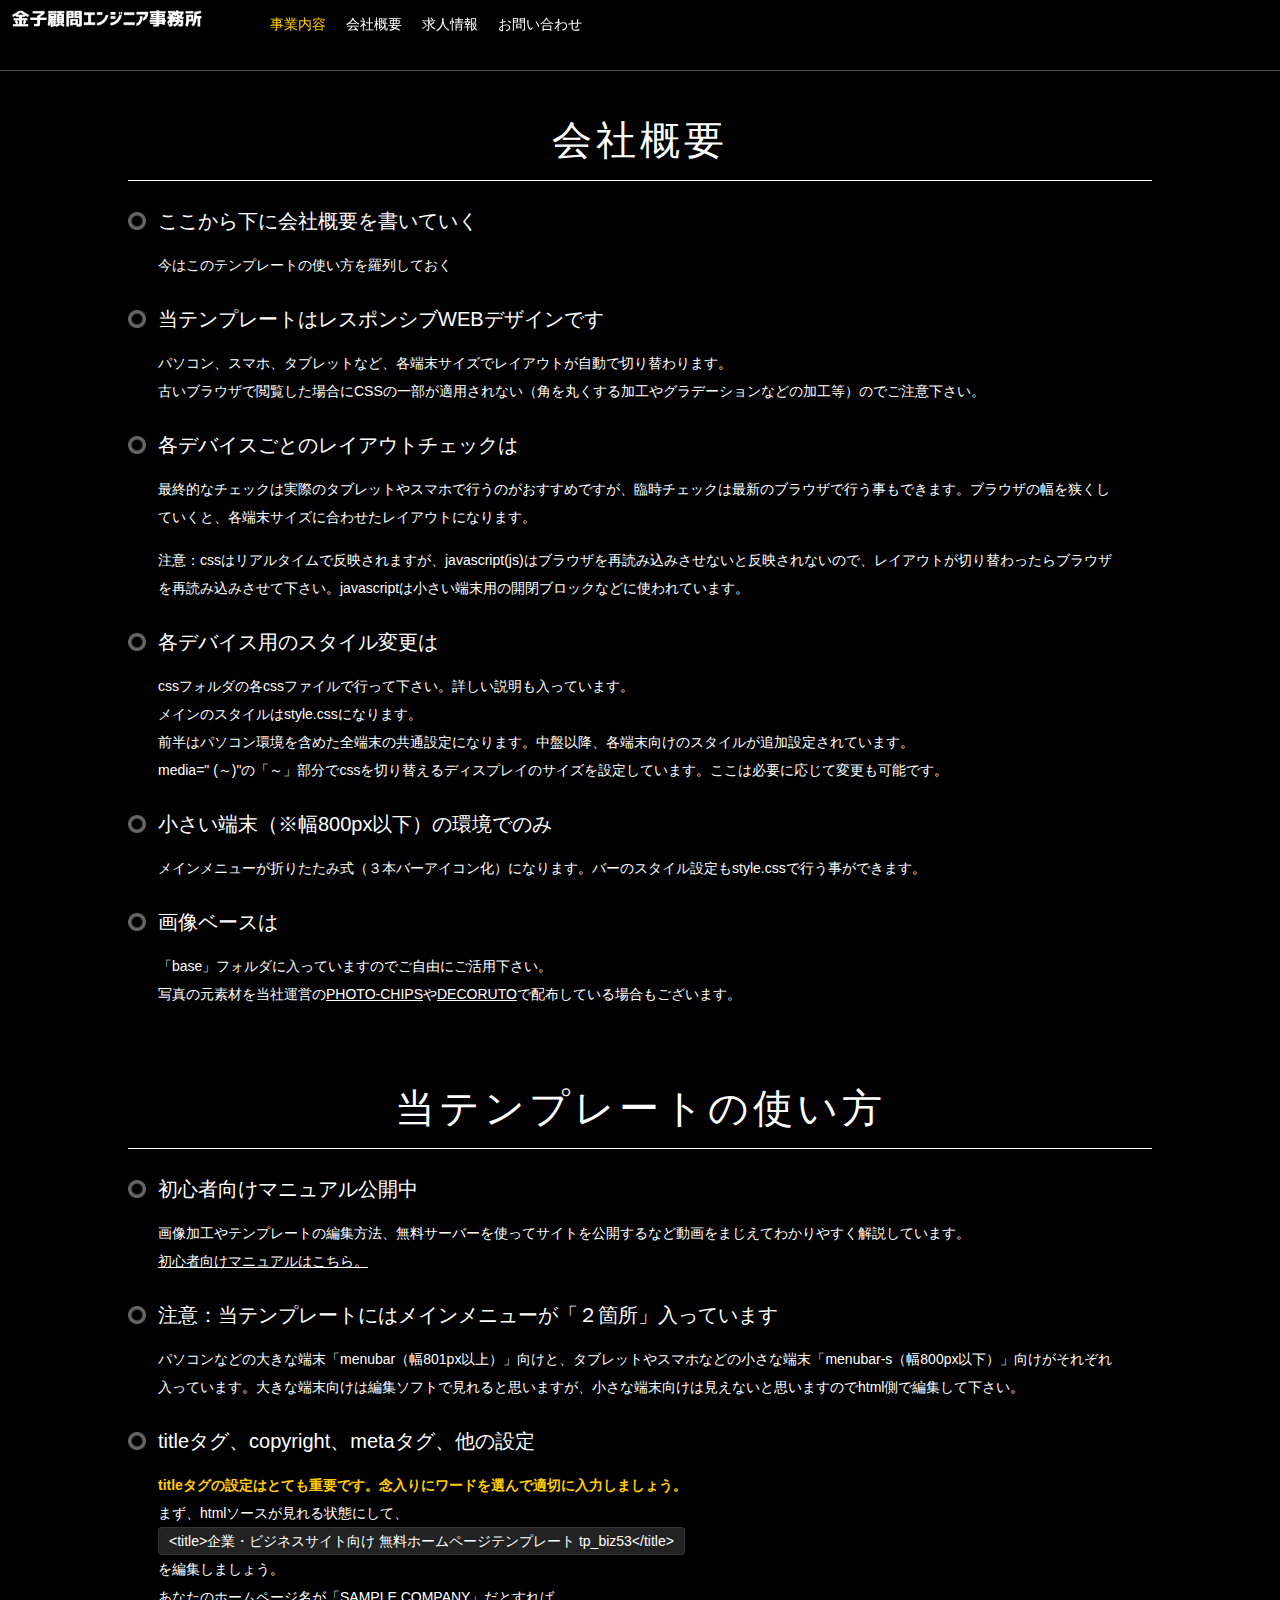
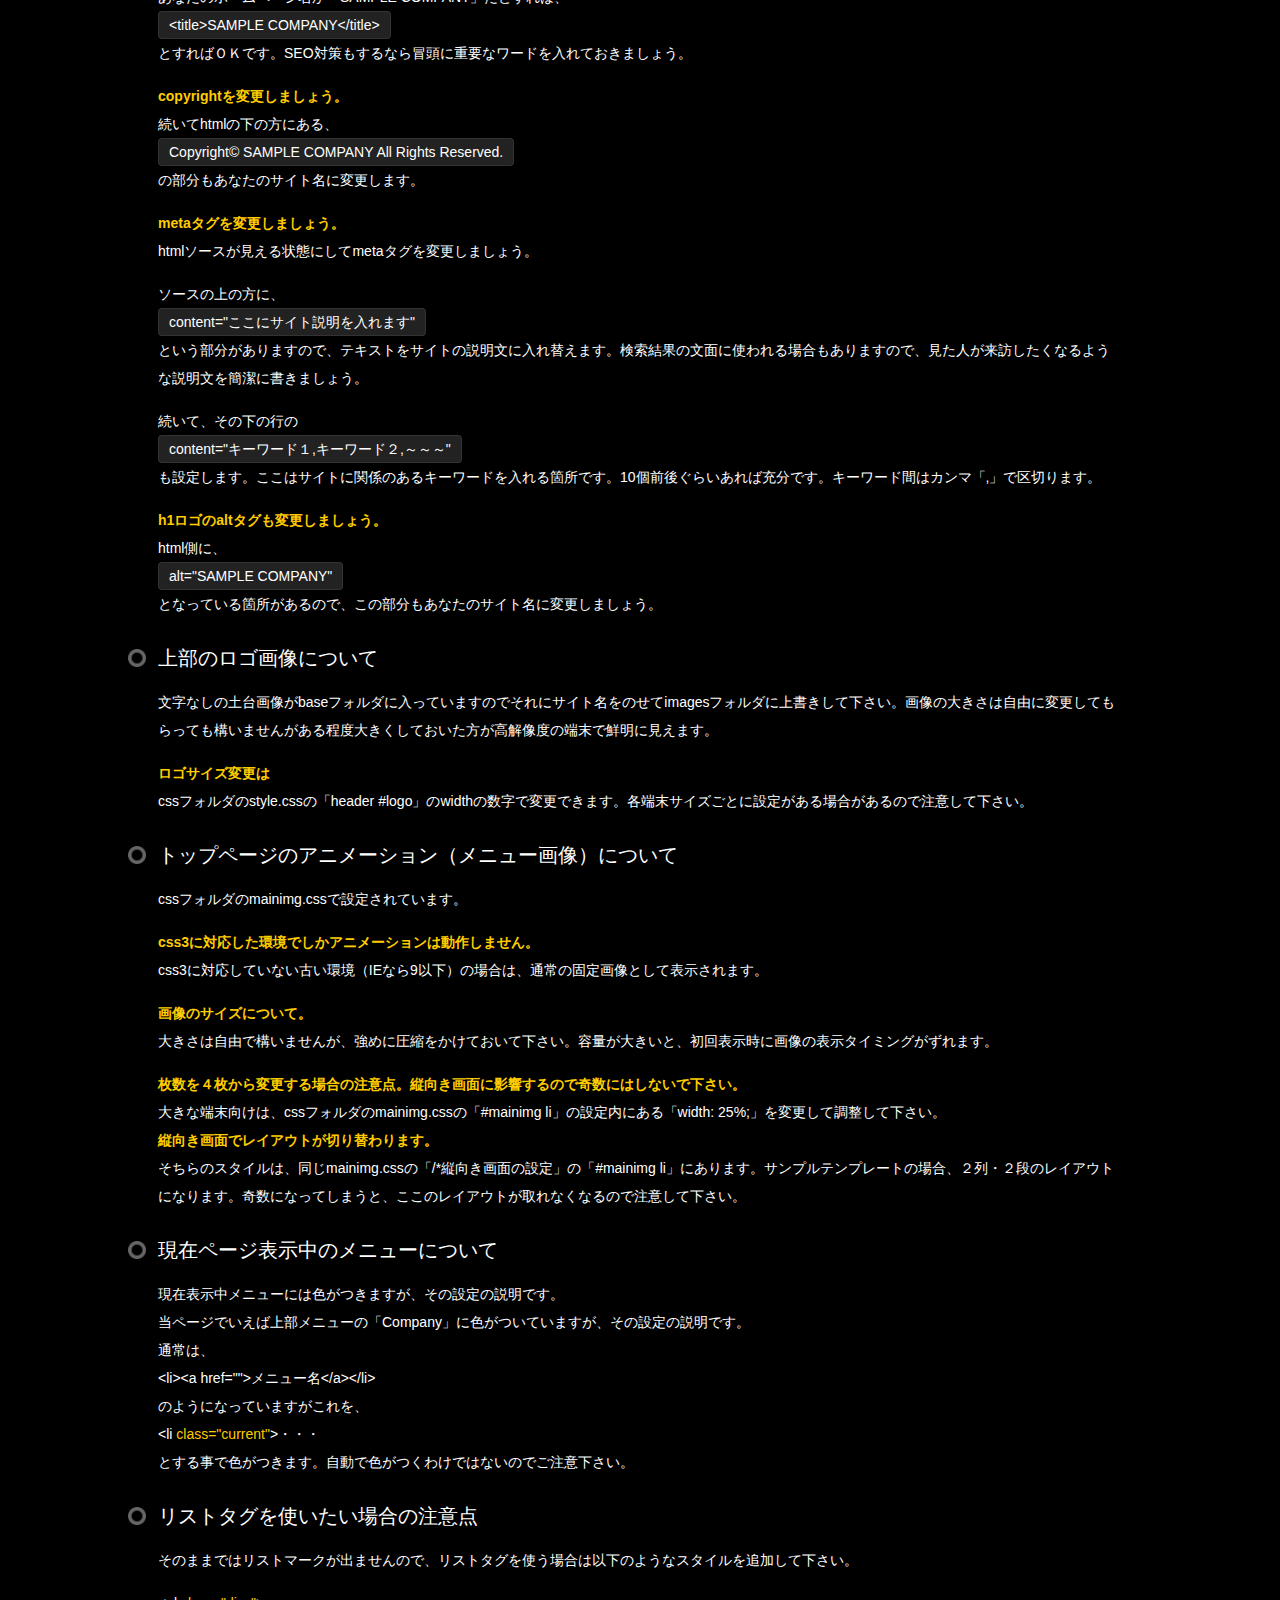
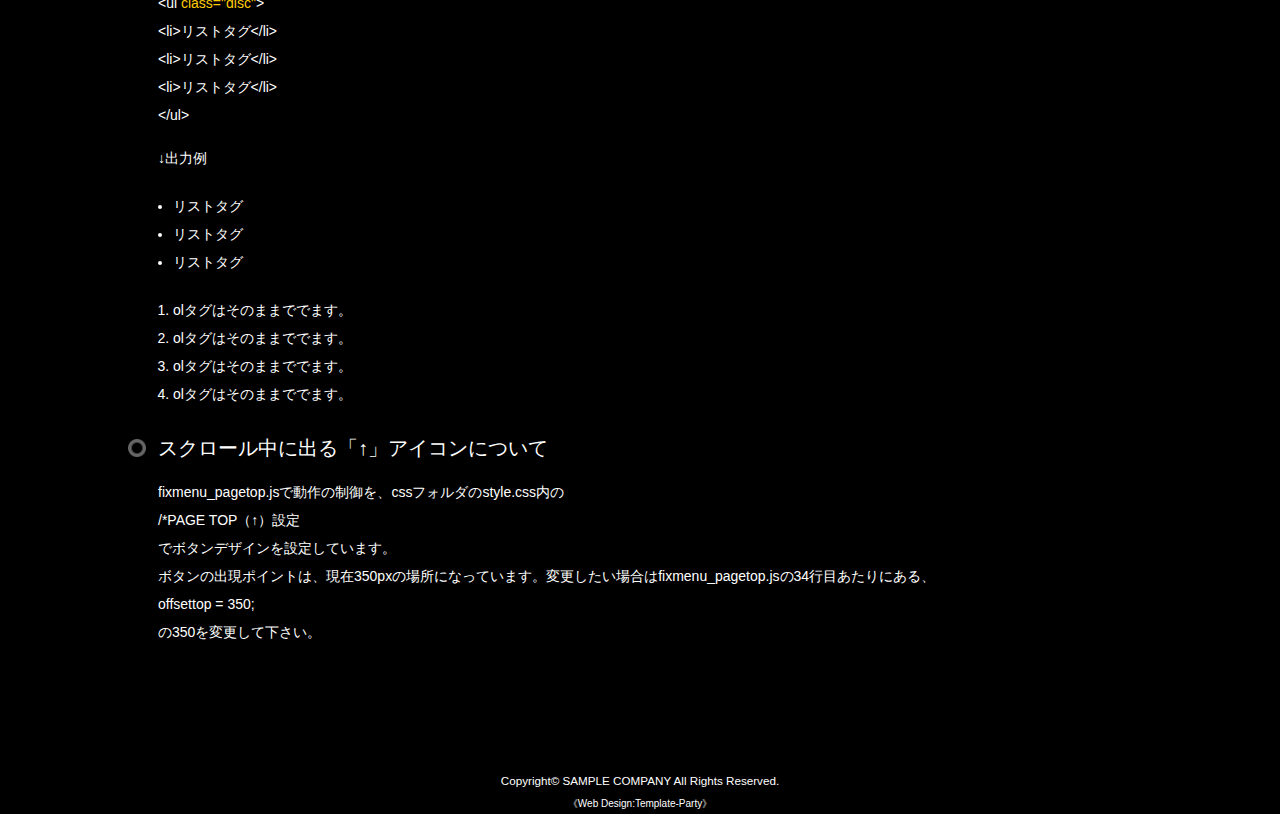
==== company.html @ 4d33459e "first" ====
<!DOCTYPE html>
<html lang="ja">
<head>
<meta charset="UTF-8">
<meta http-equiv="X-UA-Compatible" content="IE=edge">
<title>金子顧問エンジニア事務所（仮）</title>
<meta name="viewport" content="width=device-width, initial-scale=1">
<meta name="description" content="質の高い提案、システム開発を月額制にて提供いたします。">
<meta name="keywords" content="IT,ホームページ,久留米,月額制">
<link rel="stylesheet" href="css/style.css">
<script src="js/openclose.js"></script>
<script src="js/fixmenu_pagetop.js"></script>
<!--[if lt IE 9]>
<script src="https://oss.maxcdn.com/html5shiv/3.7.2/html5shiv.min.js"></script>
<script src="https://oss.maxcdn.com/respond/1.4.2/respond.min.js"></script>
<![endif]-->
</head>

<body>

<header>
  <h1 id="logo"><a href="index.html"><img src="images/logo.png" alt="金子顧問エンジニア事務所"></a></h1>
  <nav id="menubar">
    <ul>
      <li class="current"><a href="works.html">事業内容</a></li>
      <li><a href="company.html">会社概要</a></li>
      <li><a href="recruit.html">求人情報</a></li>
      <li><a href="contact.html">お問い合わせ</a></li>
    </ul>
  </nav>
</header>

<nav id="menubar-s">
  <ul>
    <li><a href="index.html">ホーム</a></li>
    <li><a href="works.html">事業内容</a></li>
    <li><a href="company.html">会社概要</a></li>
    <li><a href="recruit.html">求人情報</a></li>
    <li><a href="contact.html">お問い合わせ</a></li>
  </ul>
</nav>

<div id="contents">

<section>

<h2>会社概要</h2>

<h3>ここから下に会社概要を書いていく</h3>
<p>今はこのテンプレートの使い方を羅列しておく</p>

<h3>当テンプレートはレスポンシブWEBデザインです</h3>
<p>パソコン、スマホ、タブレットなど、各端末サイズでレイアウトが自動で切り替わります。<br>
古いブラウザで閲覧した場合にCSSの一部が適用されない（角を丸くする加工やグラデーションなどの加工等）のでご注意下さい。</p>

<h3>各デバイスごとのレイアウトチェックは</h3>
<p>最終的なチェックは実際のタブレットやスマホで行うのがおすすめですが、臨時チェックは最新のブラウザで行う事もできます。ブラウザの幅を狭くしていくと、各端末サイズに合わせたレイアウトになります。</p>
<p>注意：cssはリアルタイムで反映されますが、javascript(js)はブラウザを再読み込みさせないと反映されないので、レイアウトが切り替わったらブラウザを再読み込みさせて下さい。javascriptは小さい端末用の開閉ブロックなどに使われています。</p>

<h3>各デバイス用のスタイル変更は</h3>
<p>cssフォルダの各cssファイルで行って下さい。詳しい説明も入っています。<br>
メインのスタイルはstyle.cssになります。<br>
前半はパソコン環境を含めた全端末の共通設定になります。中盤以降、各端末向けのスタイルが追加設定されています。<br>
media=&quot; (～)&quot;の「～」部分でcssを切り替えるディスプレイのサイズを設定しています。ここは必要に応じて変更も可能です。</p>

<h3>小さい端末（※幅800px以下）の環境でのみ</h3>
<p>メインメニューが折りたたみ式（３本バーアイコン化）になります。バーのスタイル設定もstyle.cssで行う事ができます。</p>

<h3>画像ベースは</h3>
<p>「base」フォルダに入っていますのでご自由にご活用下さい。<br>
写真の元素材を当社運営の<a href="https://photo-chips.com/">PHOTO-CHIPS</a>や<a href="https://decoruto.com/">DECORUTO</a>で配布している場合もございます。</p>

</section>

<section>

<h2>当テンプレートの使い方</h2>

<h3>初心者向けマニュアル公開中</h3>
<p>画像加工やテンプレートの編集方法、無料サーバーを使ってサイトを公開するなど動画をまじえてわかりやすく解説しています。<br>
<a href="https://template-party.com/file/" target="_blank">初心者向けマニュアルはこちら。</a></p>

<h3>注意：当テンプレートにはメインメニューが「２箇所」入っています</h3>
<p>パソコンなどの大きな端末「menubar（幅801px以上）」向けと、タブレットやスマホなどの小さな端末「menubar-s（幅800px以下）」向けがそれぞれ入っています。大きな端末向けは編集ソフトで見れると思いますが、小さな端末向けは見えないと思いますのでhtml側で編集して下さい。</p>

<h3>titleタグ、copyright、metaタグ、他の設定</h3>
<p><strong class="color1">titleタグの設定はとても重要です。念入りにワードを選んで適切に入力しましょう。</strong><br>
まず、htmlソースが見れる状態にして、<br>
<span class="look">&lt;title&gt;企業・ビジネスサイト向け 無料ホームページテンプレート tp_biz53&lt;/title&gt;</span><br>
を編集しましょう。<br>
あなたのホームページ名が「SAMPLE COMPANY」だとすれば、<br>
<span class="look">&lt;title&gt;SAMPLE COMPANY&lt;/title&gt;</span><br>
とすればＯＫです。SEO対策もするなら冒頭に重要なワードを入れておきましょう。</p>
<p><strong class="color1">copyrightを変更しましょう。</strong><br>
続いてhtmlの下の方にある、<br>
<span class="look">Copyright&copy; SAMPLE COMPANY All Rights Reserved.</span><br>
の部分もあなたのサイト名に変更します。</p>
<p><strong class="color1">metaタグを変更しましょう。</strong><br>
htmlソースが見える状態にしてmetaタグを変更しましょう。</p>
<p>ソースの上の方に、<br>
<span class="look">content=&quot;ここにサイト説明を入れます&quot;</span><br>
という部分がありますので、テキストをサイトの説明文に入れ替えます。検索結果の文面に使われる場合もありますので、見た人が来訪したくなるような説明文を簡潔に書きましょう。</p>
<p>続いて、その下の行の<br>
<span class="look">content=&quot;キーワード１,キーワード２,～～～&quot;</span><br>
も設定します。ここはサイトに関係のあるキーワードを入れる箇所です。10個前後ぐらいあれば充分です。キーワード間はカンマ「,」で区切ります。</p>
<p><strong class="color1">h1ロゴのaltタグも変更しましょう。</strong><br>
  html側に、<br>
<span class="look">alt=&quot;SAMPLE COMPANY&quot;</span><br>
となっている箇所があるので、この部分もあなたのサイト名に変更しましょう。</p>

<h3>上部のロゴ画像について</h3>
<p>文字なしの土台画像がbaseフォルダに入っていますのでそれにサイト名をのせてimagesフォルダに上書きして下さい。画像の大きさは自由に変更してもらっても構いませんがある程度大きくしておいた方が高解像度の端末で鮮明に見えます。</p>
<p><strong class="color1">ロゴサイズ変更は</strong><br>
cssフォルダのstyle.cssの「header #logo」のwidthの数字で変更できます。各端末サイズごとに設定がある場合があるので注意して下さい。</p>

<h3>トップページのアニメーション（メニュー画像）について</h3>
<p>cssフォルダのmainimg.cssで設定されています。</p>
<p><strong class="color1">css3に対応した環境でしかアニメーションは動作しません。</strong><br>
css3に対応していない古い環境（IEなら9以下）の場合は、通常の固定画像として表示されます。</p>
<p><strong class="color1">画像のサイズについて。</strong><br>
大きさは自由で構いませんが、強めに圧縮をかけておいて下さい。容量が大きいと、初回表示時に画像の表示タイミングがずれます。</p>
<p><strong class="color1">枚数を４枚から変更する場合の注意点。縦向き画面に影響するので奇数にはしないで下さい。</strong><br>
大きな端末向けは、cssフォルダのmainimg.cssの「#mainimg li」の設定内にある「width: 25%;」を変更して調整して下さい。<br>
<strong class="color1">縦向き画面でレイアウトが切り替わります。</strong><br>
そちらのスタイルは、同じmainimg.cssの「/*縦向き画面の設定」の「#mainimg li」にあります。サンプルテンプレートの場合、２列・２段のレイアウトになります。奇数になってしまうと、ここのレイアウトが取れなくなるので注意して下さい。</p>

<h3>現在ページ表示中のメニューについて</h3>
<p>現在表示中メニューには色がつきますが、その設定の説明です。<br>
当ページでいえば上部メニューの「Company」に色がついていますが、その設定の説明です。<br>
通常は、<br>
&lt;li&gt;&lt;a href=&quot;&quot;&gt;メニュー名&lt;/a&gt;&lt;/li&gt;<br>
のようになっていますがこれを、<br>
&lt;li <span class="color1">class=&quot;current&quot;</span>&gt;・・・<br>
とする事で色がつきます。自動で色がつくわけではないのでご注意下さい。</p>

<h3>リストタグを使いたい場合の注意点</h3>
<p>そのままではリストマークが出ませんので、リストタグを使う場合は以下のようなスタイルを追加して下さい。</p>
<p>&lt;ul <span class="color1">class=&quot;disc&quot;</span>&gt;<br>
&lt;li&gt;リストタグ&lt;/li&gt;<br>
&lt;li&gt;リストタグ&lt;/li&gt;<br>
&lt;li&gt;リストタグ&lt;/li&gt;<br>
&lt;/ul&gt;
</p>
<p>↓出力例</p>
<ul class="disc">
<li>リストタグ</li>
<li>リストタグ</li>
<li>リストタグ</li>
</ul>
<ol>
<li>olタグはそのままででます。</li>
<li>olタグはそのままででます。</li>
<li>olタグはそのままででます。</li>
<li>olタグはそのままででます。</li>
</ol>

<h3>スクロール中に出る「↑」アイコンについて</h3>
<p>fixmenu_pagetop.jsで動作の制御を、cssフォルダのstyle.css内の<br>
/*PAGE TOP（↑）設定<br>
でボタンデザインを設定しています。<br>
ボタンの出現ポイントは、現在350pxの場所になっています。変更したい場合はfixmenu_pagetop.jsの34行目あたりにある、<br>
offsettop = 350;<br>
の350を変更して下さい。</p>

</section>

</div>
<!--/#contents-->

<footer>
<small>Copyright&copy; <a href="index.html">SAMPLE COMPANY</a> All Rights Reserved.</small>
<span class="pr"><a href="https://template-party.com/" target="_blank">《Web Design:Template-Party》</a></span>
</footer>

<!--ページの上部に戻る「↑」ボタン-->
<p class="nav-fix-pos-pagetop"><a href="#">↑</a></p>

<!--メニュー開閉ボタン-->
<div id="menubar_hdr" class="close"></div>

<!--メニューの開閉処理条件設定　800px以下-->
<script>
if (OCwindowWidth() <= 800) {
	open_close("menubar_hdr", "menubar-s");
}
</script>

</body>
</html>
---- css/style.css ----
@charset "utf-8";


/*mainimg.cssの読み込み*/
@import url(mainimg.css);


/*全端末（PC・タブレット・スマホ）共通設定
------------------------------------------------------------------------------------------------------------------------------------------------------*/

/*全体の設定
---------------------------------------------------------------------------*/
body,html,#mainimg {width: 100%;height: 100%;}
body {
	margin: 0px;
	padding: 0px;
	color: #fff;	/*全体の文字色*/
	font-family:"ヒラギノ角ゴ Pro W3", "Hiragino Kaku Gothic Pro", "メイリオ", Meiryo, Osaka, "ＭＳ Ｐゴシック", "MS PGothic", sans-serif;	/*フォント種類*/
	font-size: 14px;	/*文字サイズ*/
	line-height: 2;		/*行間*/
	background: #000;	/*背景色*/
	-webkit-text-size-adjust: none;
}
h1,h2,h3,h4,h5,p,ul,ol,li,dl,dt,dd,form,figure,form,input,textarea {margin: 0px;padding: 0px;font-size: 100%;font-weight: normal;}
ul {list-style-type: none;}
img {border: none;max-width: 100%;height: auto;vertical-align: middle;}
table {border-collapse:collapse;font-size: 100%;border-spacing: 0;}
iframe {width: 100%;}

/*リンク（全般）設定
---------------------------------------------------------------------------*/
a {
	color: #fff;		/*リンクテキストの色*/
	transition: 0.4s;	/*マウスオン時の移り変わるまでの時間設定。0.4秒。*/
}
a:hover {
	color: #ffcc00;			/*マウスオン時の文字色*/
	text-decoration: none;	/*マウスオン時に下線を消す設定。残したいならこの１行削除。*/
}

/*header
---------------------------------------------------------------------------*/
/*headerブロック*/
header {
	overflow: hidden;z-index: 1;
	position: fixed;	/*スクロールしても固定表示させる指定*/
	top: 0px;			/*上からの配置場所*/
	left: 0px;			/*左からの配置場所*/
	width: 100%;		/*幅*/
	padding: 10px 0;	/*上下、左右へのブロック内の余白*/
	background: #000;	/*背景色（古いブラウザ用）*/
	background: rgba(0,0,0,0.8);	/*背景色。0,0,0は黒の事で、0.8は色が80%出た状態の事。*/
	border-bottom: 1px solid #fff;	/*下の線の幅、線種、色（古いブラウザ用）*/
	border-bottom: 1px solid rgba(255,255,255,0.3);	/*下の線の幅、線種、色。255,255,255は白の事で0.3は色が30%出た状態の事。*/
}
/*トップページでのheaderブロックの追加設定*/
.home header {
	background: transparent;
	border: none;
}
/*ロゴ画像*/
header #logo {
	width: 200px;	/*幅*/
	float: left;	/*左に回り込み*/
	margin-left: 10px;	/*左側に空けるスペース*/
	margin-right: 50px;	/*右側に空けるスペース*/
}
/*トップページで表示させている「お知らせ」の１行。*/
header #news {
	float: left;	/*左に回り込み*/
	text-shadow: 1px 1px 2px rgba(0,0,0,0.7), -1px -1px 2px rgba(0,0,0,0.7);	/*テキストの影*/
}
header #news .newicon {text-shadow: none;}

/*メインメニュー
---------------------------------------------------------------------------*/
/*メニューブロック*/
#menubar {
	overflow: hidden;
	float: left;
	width: auto;
}
/*メニュー１個あたりの設定*/
#menubar li {
	float: left;		/*左に回り込み*/
	text-align: center;	/*文字をセンタリング*/
}
#menubar li a {
	display: block;text-decoration: none;
	padding: 0 10px;	/*上下、左右へのメニュー内余白*/
}
/*現在表示中(current)のメニュー設定*/
#menubar li.current a {
	color: #ffcc00;	/*文字色*/
}
/*スマホ用メニューを表示させない*/
#menubar-s {display: none;}
/*３本バーアイコンを表示させない*/
#menubar_hdr {display: none;}

/*headerアイコン（facebookやtwitterなどのアイコンブロック）
---------------------------------------------------------------------------*/
/*アイコンを囲むブロック全体の設定*/
header .icon {
	float: right;		/*右側に回り込み*/
	margin-right: 10px;	/*右側に空けるスペース*/
}
/*アイコン１個あたりの設定*/
header .icon li {
	display: inline;	/*横並びにさせる指定*/
}
/*アイコン画像の設定*/
header .icon img {
	width: 30px;		/*画像の幅*/
	margin-left: 5px;	/*画像同士の余白*/
}
/*マウスオン時*/
header .icon a:hover {
	opacity: 0.7;		/*色が70%だけついた状態にする*/
}

/*contents（headerとfooter以外のメインとなるブロック。）
---------------------------------------------------------------------------*/
/*contentsブロック*/
#contents {
	clear: both;margin: 0 auto;
	padding: 100px 10%;	/*上下、左右へのブロック内の余白*/
	max-width: 1500px;	/*最大幅。これ以上広がらない。*/
}
/*見出し(h2)タグ*/
#contents h2 {
	margin-bottom: 20px;
	font-size: 40px;	/*文字サイズ*/
	border-bottom: 1px solid #fff;	/*枠線の幅、線種、色*/
	text-align: center;		/*文字をセンタリング*/
	letter-spacing: 0.1em;	/*文字間隔を少しだけ広くとる設定*/
}
/*見出し(h2)タグ内のspanタグ。小文字の設定。*/
#contents h2 span {
	 margin-bottom: 10px;
	 display: block;
	 font-size: 13px;		/*文字サイズ*/
	 letter-spacing: 0.5em;	/*文字間隔を少しだけ広くとる設定*/
	 margin-top: -10px;		/*大きな文字との余白が広すぎるので、ちょっと詰める。*/
}
/*見出し(h3)タグ*/
#contents h3 {
	margin-bottom: 20px;
	font-size: 20px;	/*文字サイズ*/
	background: url(../images/arrow1.png) no-repeat left center / 18px;	/*背景画像の読み込み。18pxは画像の幅。*/
	padding: 0 30px;	/*上下、左右への余白*/
}
/*段落(p)タグ*/
#contents p {
	padding: 0 30px 20px;	/*上、左右、下への余白*/
}
/*他。微調整。*/
#contents p + p {
	margin-top: -5px;
}
#contents h2 + p,
#contents h3 + p {
	margin-top: -10px;
}
#contents section + section {
	clear: both;
	padding-top: 40px;
}

/*listブロック（works.htmlで使用）
---------------------------------------------------------------------------*/
/*各ボックスの指定*/
.list {
	position: relative;
	float: left;	/*左に回り込み*/
	width: 30%;			/*幅*/
	margin-left: 2.5%;	/*左に空けるスペース*/
	margin-bottom: 20px;	/*下に空けるスペース*/
	background: #000;	/*背景色*/
}
.list a {
	display: block;
	text-decoration: none;
}
/*マウスオン時*/
.list a:hover {
	color: #fff;	/*文字色*/
}
/*リンクを指定した際に右上に出る「→」*/
.list a::after {
	content: "→";	/*この文字を出力します。変更してもかまいませんが機種依存文字は使わないで下さい。*/
	position: absolute;
	right: 10px;	/*右からの配置場所指定*/
	top: 10px;		/*上からの配置場所指定*/
	font-size: 12px;	/*文字サイズ*/
	line-height: 30px;	/*行間。下のwidthと揃えて下さい。*/
	width: 30px;		/*幅。上のline-heightと揃えて下さい。*/
	border-radius: 50%;	/*角丸の指定。円形になります。*/
	background: #ccc;	/*背景色*/
	color: #000;		/*文字色*/
	text-align: center;
}
/*figure画像*/
.list a figure {
	opacity: 0.6;	/*リンクを指定した際は60%だけ色を出す。*/
}
/*マウスオン時のfigure画像*/
.list a:hover figure {
	opacity: 1;		/*リンクを指定した際のマウスオン時に色を100%出す。*/
}
/*h4タグ*/
.list h4 {
	position: absolute;
	bottom: 0px;	/*下からの配置場所指定。*/
	left: 0px;		/*左からの配置場所指定。*/
	width: 100%;
	background: #000;	/*背景色（古いブラウザ用）*/
	background: rgba(0,0,0,0.5);	/*背景色。0,0,0は黒の事で0.5は色が50%出た状態。*/
	text-align: center;	/*内容をセンタリング*/
	padding: 10px 0;	/*上下、左右への余白*/
}

/*footerブロック
---------------------------------------------------------------------------*/
/*footerブロック*/
footer {
	clear: both;
	text-align: center;
}
footer a {text-decoration: none;}
footer .pr {display: block;}

/*news.html
---------------------------------------------------------------------------*/
/*ブロック全体の設定*/
#new dl {
	padding: 0px 30px;		/*上下、左右へのブロック内の余白*/
}
/*日付設定*/
#new dt {
	float: left;	/*左に回り込み*/
	width: 16em;	/*dtの幅*/
	letter-spacing: 0.1em;	/*文字間隔を少しだけ広くとる設定*/
}
/*日付の右側に出る「お知らせ」などのアイコン。※共通設定。*/
#new dt span {
	letter-spacing: normal;display: inline-block;
	line-height: 1.5;
	margin-left: 1.2em;
	background: #666;	/*背景色*/
	color: #fff;		/*文字色*/
	width: 7em;			/*幅*/
	text-align: center;	/*文字をセンタリング*/
	border-radius: 3px;	/*角丸の指定。この１行を削除すれば、角がとがった通常の四角形になります。*/
}
/*日付の右側に出る「お知らせ」などのアイコン。※bg1*/
#new dt .bg1 {
	background: #e6004c;
}
/*日付の右側に出る「お知らせ」などのアイコン。※bg2*/
#new dt .bg2 {
	background: #0098e6;
}
/*記事設定*/
#new dd {
	padding-left: 17em;	/*左側に空ける余白*/
	border-bottom: 1px solid #333;	/*下線の幅、線種、色*/
}

/*テーブル
---------------------------------------------------------------------------*/
/*テーブルの見出し（※caption）*/
.ta1 caption {
	border: 1px solid #ccc;	/*テーブルの枠線の幅、線種、色*/
	border-bottom: none;	/*下線だけ消す*/
	text-align: left;		/*文字を左寄せ*/
	font-weight: bold;		/*太字に*/
	padding: 10px;			/*ボックス内の余白*/
}
/*テーブルの見出し（※tamidashi）*/
.ta1 th.tamidashi {
	width: auto;
	text-align: left;	/*左よせ*/
}
/*ta1設定*/
.ta1 {
	table-layout: fixed;
	width: 100%;
	margin: 0 auto 30px;
}
.ta1, .ta1 td, .ta1 th {
	word-break: break-all;
	border: 1px solid #ccc;	/*テーブルの枠線の幅、線種、色*/
	padding: 10px;	/*ボックス内の余白*/
}
/*ta1の左側ボックス*/
.ta1 th {
	width: 140px;		/*幅*/
	text-align: center;	/*センタリング*/
}

/*フォーム関連
---------------------------------------------------------------------------*/
/*ボタン（btn）*/
input[type="submit"].btn,
input[type="button"].btn,
input[type="reset"].btn {
	outline: none;
	border: 1px solid #ccc;	/*枠線の幅、線種、色*/
	padding: 5px 20px;		/*上下、左右へのボックス内の余白*/
	border-radius: 3px;		/*角丸のサイズ*/
	background: #111;	/*背景色（古いブラウザ用）*/
	background: linear-gradient(#222, #000);/*背景グラデーション*/
	color: #ccc;	/*文字色*/
}
/*マウスオン時のボタン（btn）設定*/
input[type="submit"].btn:hover,
input[type="button"].btn:hover,
input[type="reset"].btn:hover {
	background: #000;	/*背景色*/
	color: #fff;		/*文字色*/
}

/*checkブロック。赤い注意書きブロックです。
---------------------------------------------------------------------------*/
p.check {
	background: #e8da00;
	color:#000;
	padding: 10px 25px !important;
	margin-bottom: 20px;
}
p.check a {color: #000;}

/*PAGE TOP（↑）設定
---------------------------------------------------------------------------*/
@keyframes scroll {
0% {opacity: 0;}
100% {opacity: 1;}
}
/*通常時のボタンは非表示*/
body .nav-fix-pos-pagetop a {
	display: none;
}
/*fixmenu_pagetop.jsで設定している設定値になったら出現するボタンスタイル*/
body.is-fixed-pagetop .nav-fix-pos-pagetop a {
	display: block;text-decoration: none;text-align: center;/*z-index: 100;*/position: fixed;animation-name: scroll;animation-duration: 1s;animation-fill-mode: forwards;
	width: 40px;		/*ボタンの幅*/
	line-height: 40px;	/*ボタンの高さ*/
	bottom: 20px;		/*ウィンドウの下から20pxの場所に配置*/
	right: 3%;			/*ウィンドウの右から3%の場所に配置*/
	background: #555;	/*背景色*/
	border-radius: 50%;	/*円形にする指定。この１行を削除すれば正方形になります。*/
}
/*マウスオン時の背景色*/
body.is-fixed-pagetop .nav-fix-pos-pagetop a:hover {
	background: #999;
}

/*NEWアイコン
---------------------------------------------------------------------------*/
.newicon {
	background: #F00;	/*背景色*/
	color: #FFF;		/*文字色*/
	font-size: 70%;		/*文字サイズ*/
	line-height: 1.5;
	padding: 2px 5px;
	border-radius: 2px;
	margin: 0px 5px;
	vertical-align: text-top;
}

/*ul.disc,olタグ
---------------------------------------------------------------------------*/
ul.disc {
	list-style: disc;
	padding: 0 20px 20px 45px;
}
ol {
	padding: 0 20px 20px 45px;
}

/*その他
---------------------------------------------------------------------------*/
.look {background: #222;padding: 5px 10px;border-radius: 4px;border: 1px solid #333;color: #fff;}
.mb15,.mb1em {margin-bottom: 15px !important;}
.mb30 {margin-bottom: 30px !important;}
.mb50 {margin-bottom: 50px !important;}
.clear {clear: both;}
.color1, .color1 a {color: #ffcc00 !important;}
.pr {font-size: 10px;}
.wl {width: 96%;}
.ws {width: 50%;}
.c {text-align: center;}
.r {text-align: right;}
.l {text-align: left;}
.fl {float: left;}
.fr {float: right;}
.big1 {font-size: 40px;}
.mini1 {font-size: 11px;display: inline-block;line-height: 1.5;}
.dn {display: none;}
.sh {display: none;}



/*画面幅800px以下の設定
------------------------------------------------------------------------------------------------------------------------------------------------------*/
@media screen and (max-width:800px){

/*header
---------------------------------------------------------------------------*/
/*headerブロック*/
header {
	position: absolute;
	text-align: center;
}
/*ロゴ画像*/
header #logo {
	float: none;
	margin: 0 auto 10px;
}
/*トップページで表示させている「お知らせ」の１行。*/
header #news {
	float: none;
}
/*メインメニュー
---------------------------------------------------------------------------*/
/*アニメーションのフレーム設定。全100コマアニメーションだと思って下さい。
透明(opacity: 0;)から色をつける(opacity: 1;)までの指定。*/
@keyframes menubar {
	0% {opacity: 0;}
	100% {opacity: 1;}
}
/*スマホ用メニューブロック*/
#menubar-s {
	display: block;overflow: hidden;
	position: fixed;
	z-index: 3;
	top: 0px;
	left: 0px;
	width: 100%;
	height: 100%;
	background: rgba(0,0,0,0.8);	/*背景色*/
	animation-name: menubar;		/*上のkeyframesの名前*/
	animation-duration: 0.5s;		/*アニメーションの実行時間。0.5秒。*/
	animation-fill-mode: both;		/*待機中は最初のキーフレームを、完了後は最後のキーフレームを維持*/
	border-top: 1px solid #fff;		/*上の線の幅、線種、色*/
}
/*メニュー１個あたりの設定*/
#menubar-s li a {
	display: block;text-decoration: none;
	padding: 10px 3%;	/*メニュー内の余白。上下、左右。*/
	border-bottom: 1px solid #fff;	/*下の線の幅、線種、色*/
	color: #fff;		/*文字色*/
	font-size: 16px;	/*文字サイズ*/
}
/*説明表記（飾り文字）*/
#menubar-s li a span {
	display: block;
	font-size: 10px;/*文字サイズ*/
}
/*PC用メニューを非表示にする*/
#menubar {display: none;}

/*３本バーアイコン設定
---------------------------------------------------------------------------*/
/*３本バーブロック*/
#menubar_hdr {
	display: block;
	position: fixed;z-index: 50;
	top: 18px;		/*上からの配置場所*/
	right: 10px;	/*右からの配置場所*/
}
/*アイコン共通設定*/
#menubar_hdr.close,
#menubar_hdr.open {
	width: 50px;	/*幅*/
	height: 50px;	/*高さ*/
	border-radius: 50%;
	border: 1px solid #fff;
}
/*三本バーアイコン*/
#menubar_hdr.close {
	background: rgba(0,0,0,0.5) url(../images/icon_menu.png) no-repeat center top/50px;	/*背景色、背景画像の読み込み、画像の上半分（３本マーク）を表示。幅は50px。*/
}
/*閉じるアイコン*/
#menubar_hdr.open {
	background: #000 url(../images/icon_menu.png) no-repeat center bottom/50px;	/*背景色、背景画像の読み込み、画像の下半分（×マーク）を表示。幅は50px。*/
}

/*headerアイコン（facebookやtwitterなどのアイコンブロック）
---------------------------------------------------------------------------*/
/*アイコンを囲むブロック全体の設定*/
header .icon {
	float: none;
	margin-right: 0;
}

/*contents（headerとfooter以外のメインとなるブロック。）
---------------------------------------------------------------------------*/
/*contentsブロック*/
#contents {
	padding: 100px 3% 50px;	/*上下、左右へのブロック内の余白*/
}

/*news.html
---------------------------------------------------------------------------*/
/*日付設定*/
#new dt {
	float: none;
}
/*記事設定*/
#new dd {
	padding-left: 0;
}

/*その他
---------------------------------------------------------------------------*/
body.s-n #sub,body.s-n #footermenu,.m-n {display: none;}
.big1 {font-size: 28px;}
.sh {display:block;}
.pc {display:none;}

}



/*画面を横向きにした場合の高さが500px以下の場合の設定。
------------------------------------------------------------------------------------------------------------------------------------------------------*/
@media screen and (orientation: landscape) and (max-height:500px){

/*メインメニュー。小さな端末用メニューを２列に。
---------------------------------------------------------------------------*/
/*メニュー１個あたりの設定*/
#menubar-s li a {
	float: left;
	width: 44%;
}

}



/*画面幅480px以下の設定
------------------------------------------------------------------------------------------------------------------------------------------------------*/
@media screen and (max-width:480px){

/*全体の設定
---------------------------------------------------------------------------*/
body {
	font-size: 12px;
	font-size: 2.93vw;
}

/*contents（headerとfooter以外のメインとなるブロック。）
---------------------------------------------------------------------------*/
/*見出し(h2)タグ*/
#contents h2 {
	font-size: 22px;	/*文字サイズ*/
	letter-spacing: normal;
}
/*見出し(h2)タグ内のspanタグ。小文字の設定。*/
#contents h2 span {
	font-size: 11px;
	letter-spacing: 0.2em;
}
/*見出し(h3)タグ*/
#contents h3 {
	font-size: 18px;	/*文字サイズ*/
	background: url(../images/arrow1.png) no-repeat 8px center / 14px;
	padding: 0 10px 0 25px;	/*上、右、下、左への余白*/
}
/*段落(p)タグ*/
#contents p {
	padding: 0 10px 20px;	/*上、左右、下への余白*/
}
#contents section + section {
	padding-top: 20px;
}

/*listブロック（works.htmlで使用）
---------------------------------------------------------------------------*/
/*リンクを指定した際に右上に出る「→」*/
.list a::after {
	right: 2px;			/*右からの配置場所指定*/
	top: 2px;			/*上からの配置場所指定*/
	line-height: 20px;	/*行間。下のwidthと揃えて下さい。*/
	width: 20px;		/*幅。上のline-heightと揃えて下さい。*/
}
/*h4タグ*/
.list h4 {
	padding: 0;
}

/*テーブル（ta1）
---------------------------------------------------------------------------*/
/*テーブル１行目の見出し（※caption）*/
.ta1 caption {
	padding: 5px;	/*ボックス内の余白*/
}
/*ta1設定*/
.ta1, .ta1 td, .ta1 th {
	padding: 5px;	/*ボックス内の余白*/
}
/*ta1の左側ボックス*/
.ta1 th {
	width: 100px;
}

/*ul.disc,olタグ
---------------------------------------------------------------------------*/
ul.disc {
	list-style: disc;
	padding: 0 10px 20px 30px;
}
ol {
	padding: 0 10px 20px 30px;
}

/*その他
---------------------------------------------------------------------------*/
.ws,.wl {width: 94%;}
.big1 {font-size: 20px;}

}
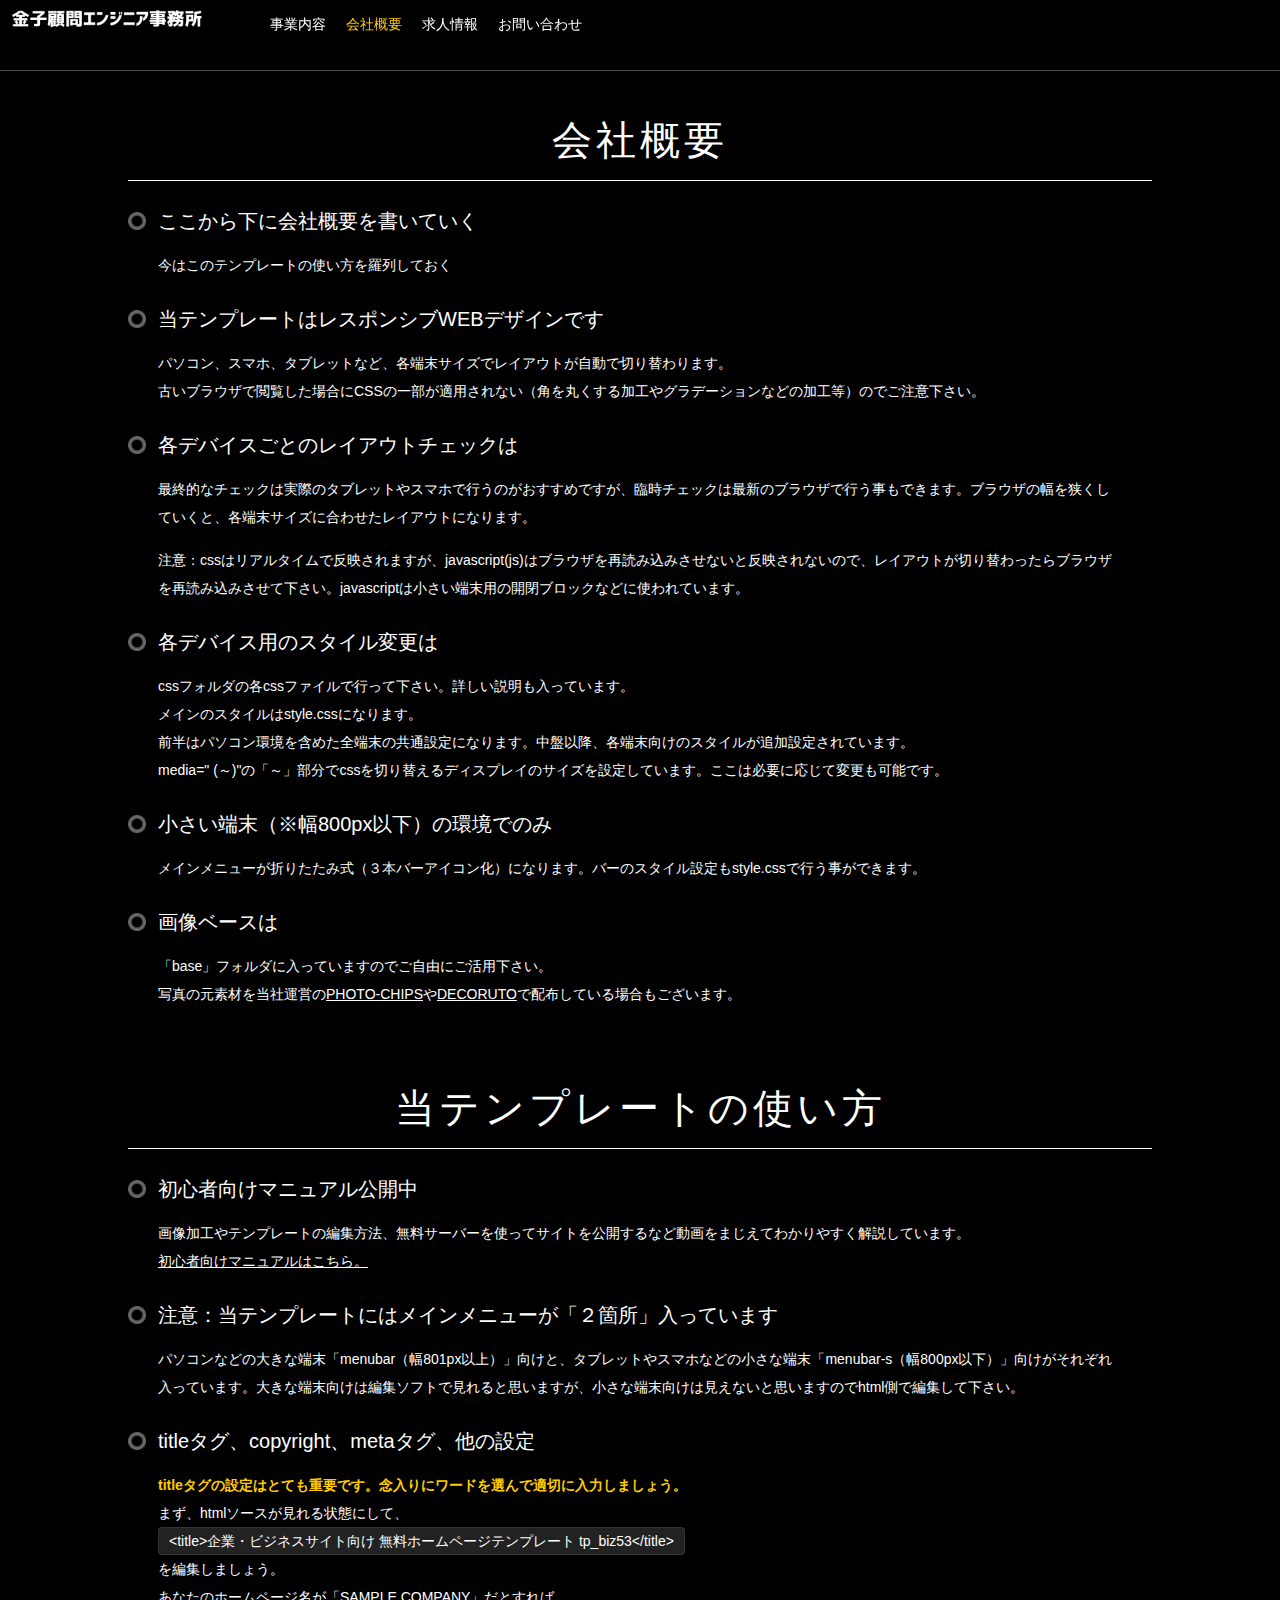
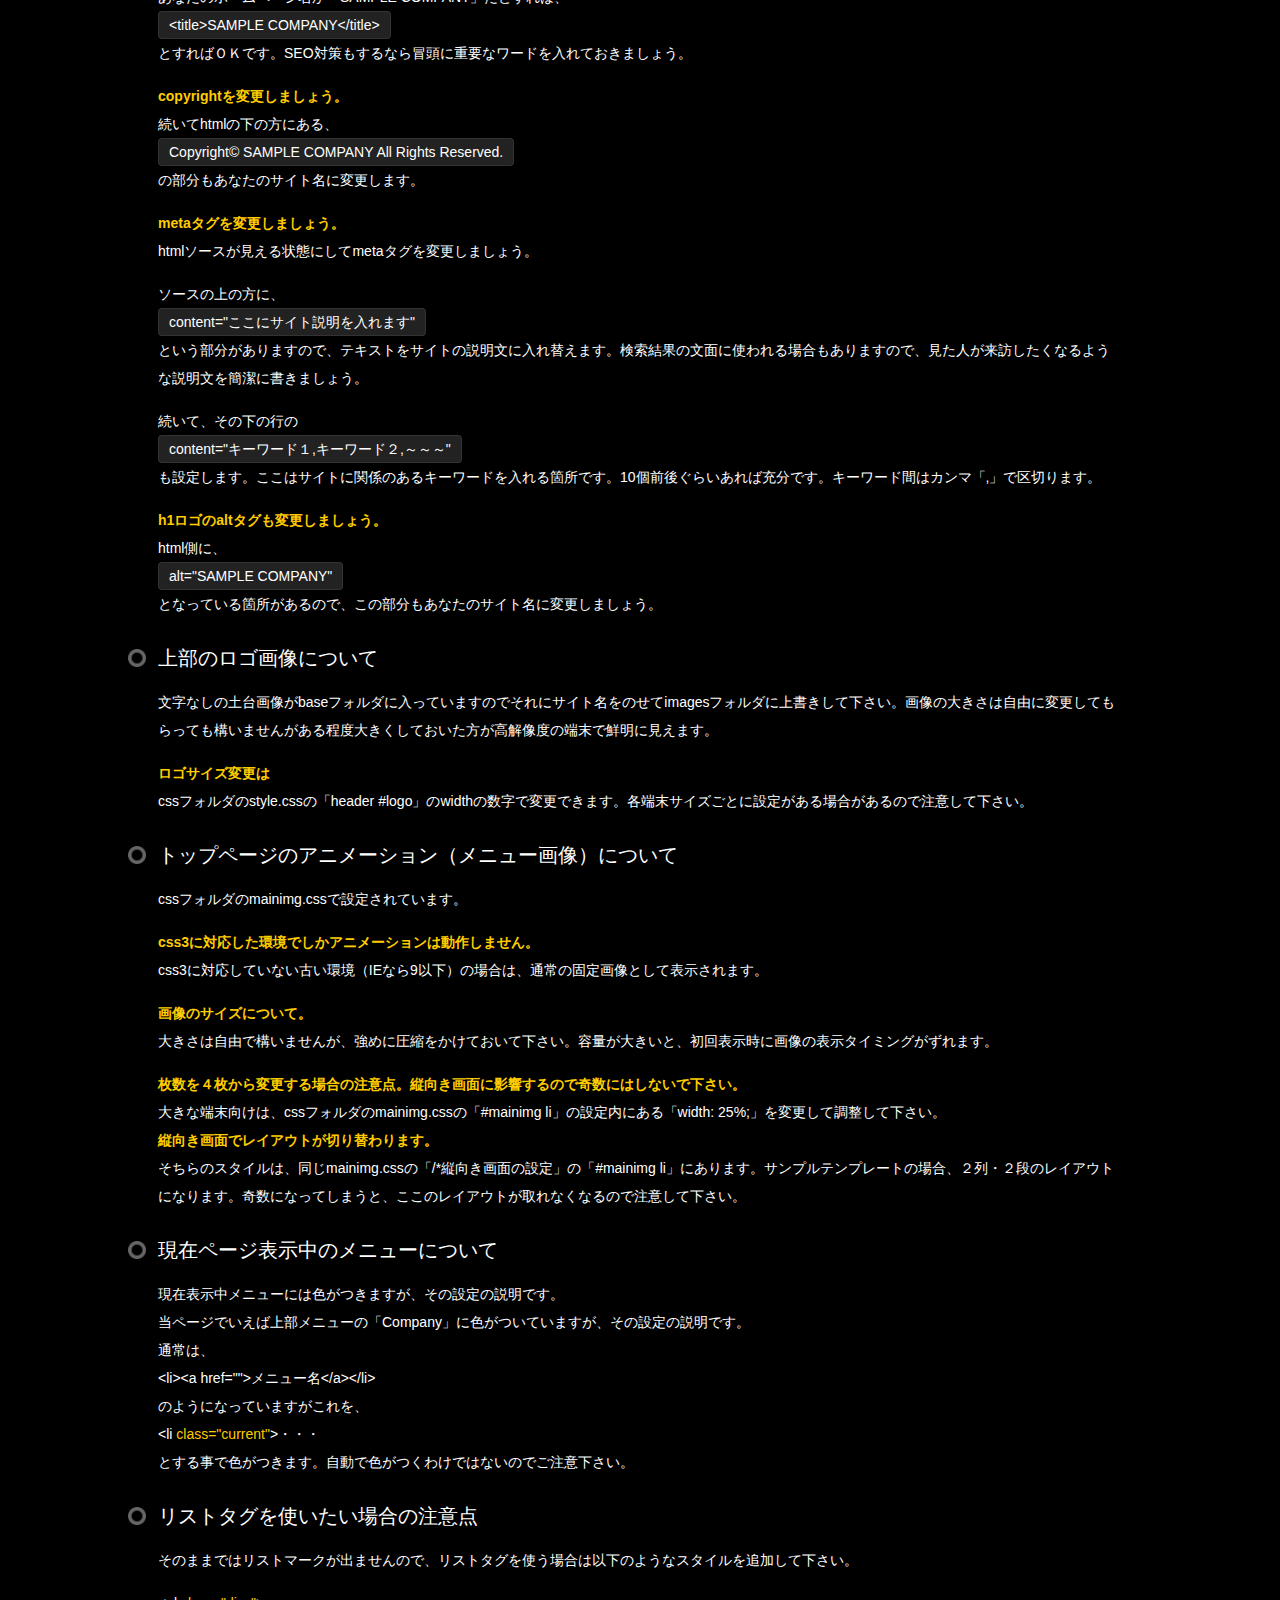
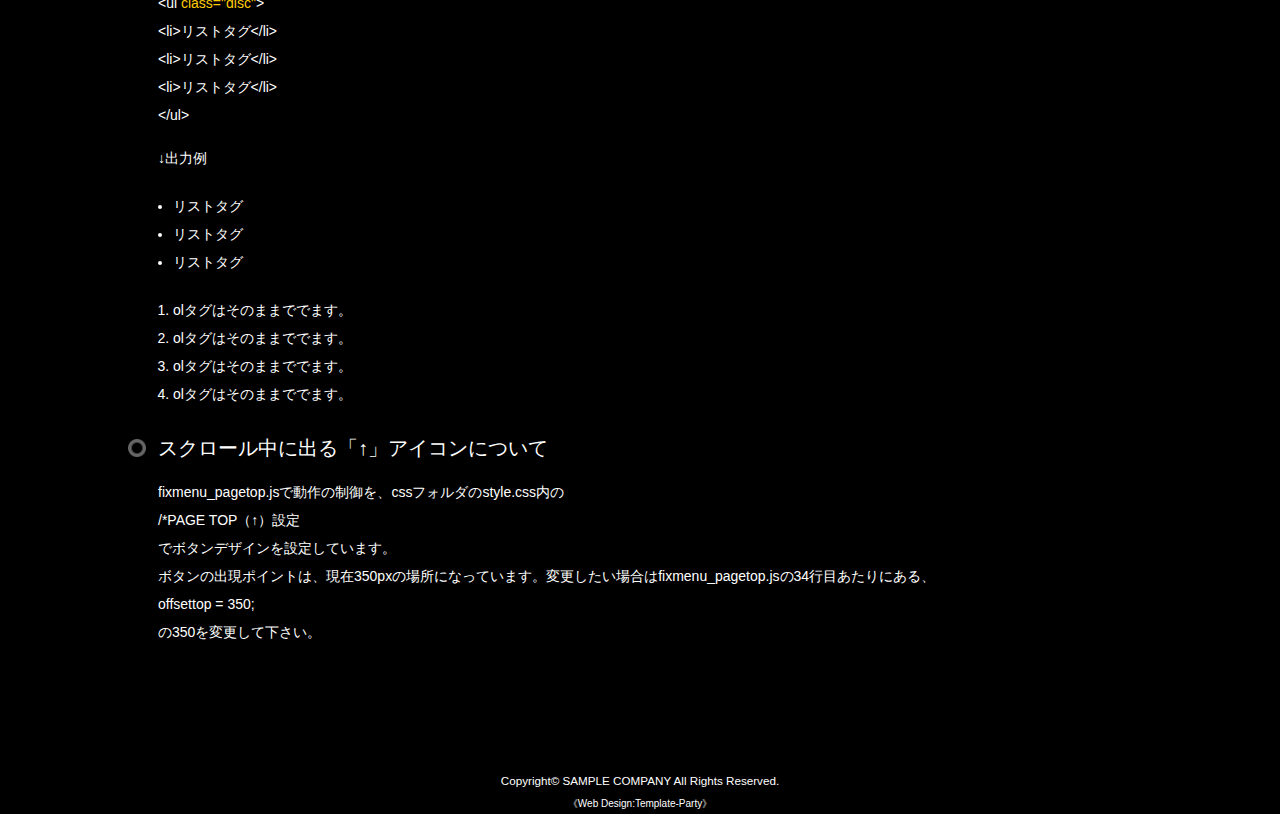
==== commit 57f9bbbd: "message" ====
--- a/company.html
+++ b/company.html
@@ -22,8 +22,8 @@
   <h1 id="logo"><a href="index.html"><img src="images/logo.png" alt="金子顧問エンジニア事務所"></a></h1>
   <nav id="menubar">
     <ul>
-      <li class="current"><a href="works.html">事業内容</a></li>
-      <li><a href="company.html">会社概要</a></li>
+      <li ><a href="works.html">事業内容</a></li>
+      <li class="current"><a href="company.html">会社概要</a></li>
       <li><a href="recruit.html">求人情報</a></li>
       <li><a href="contact.html">お問い合わせ</a></li>
     </ul>
